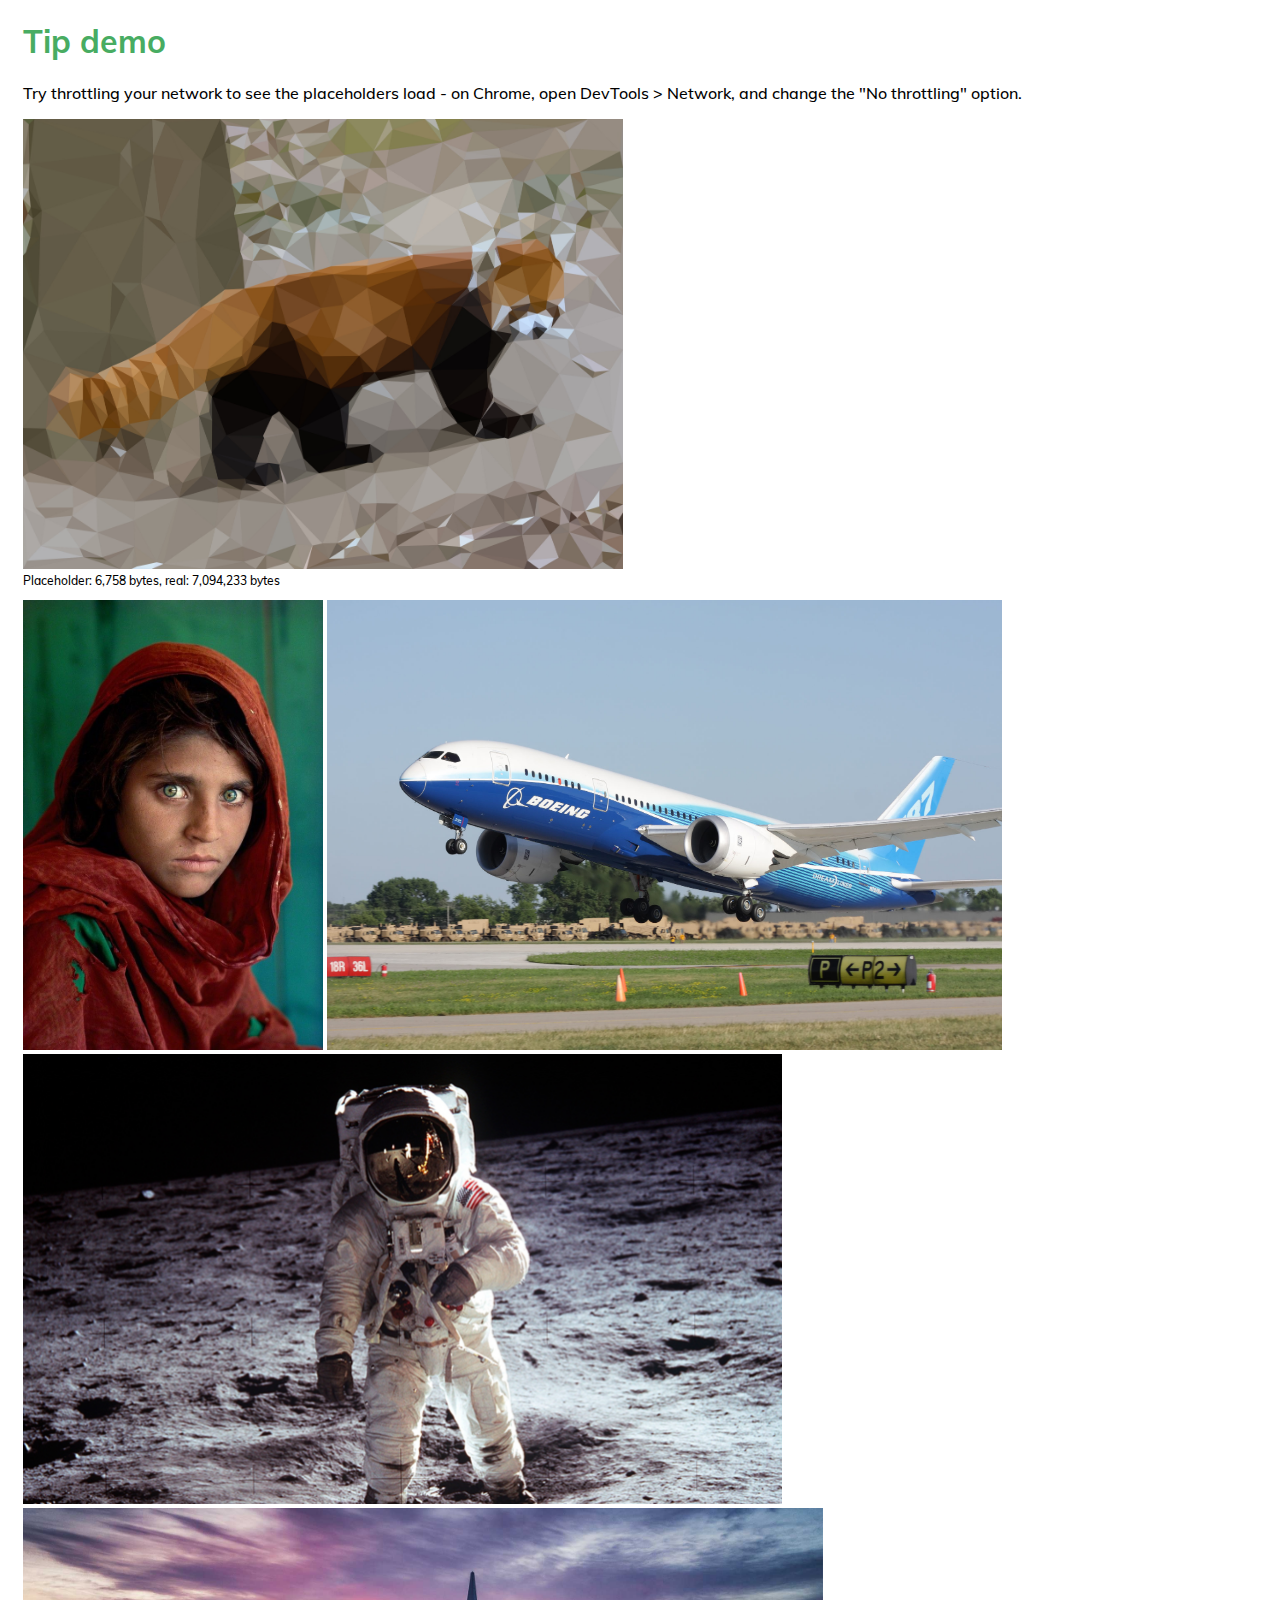
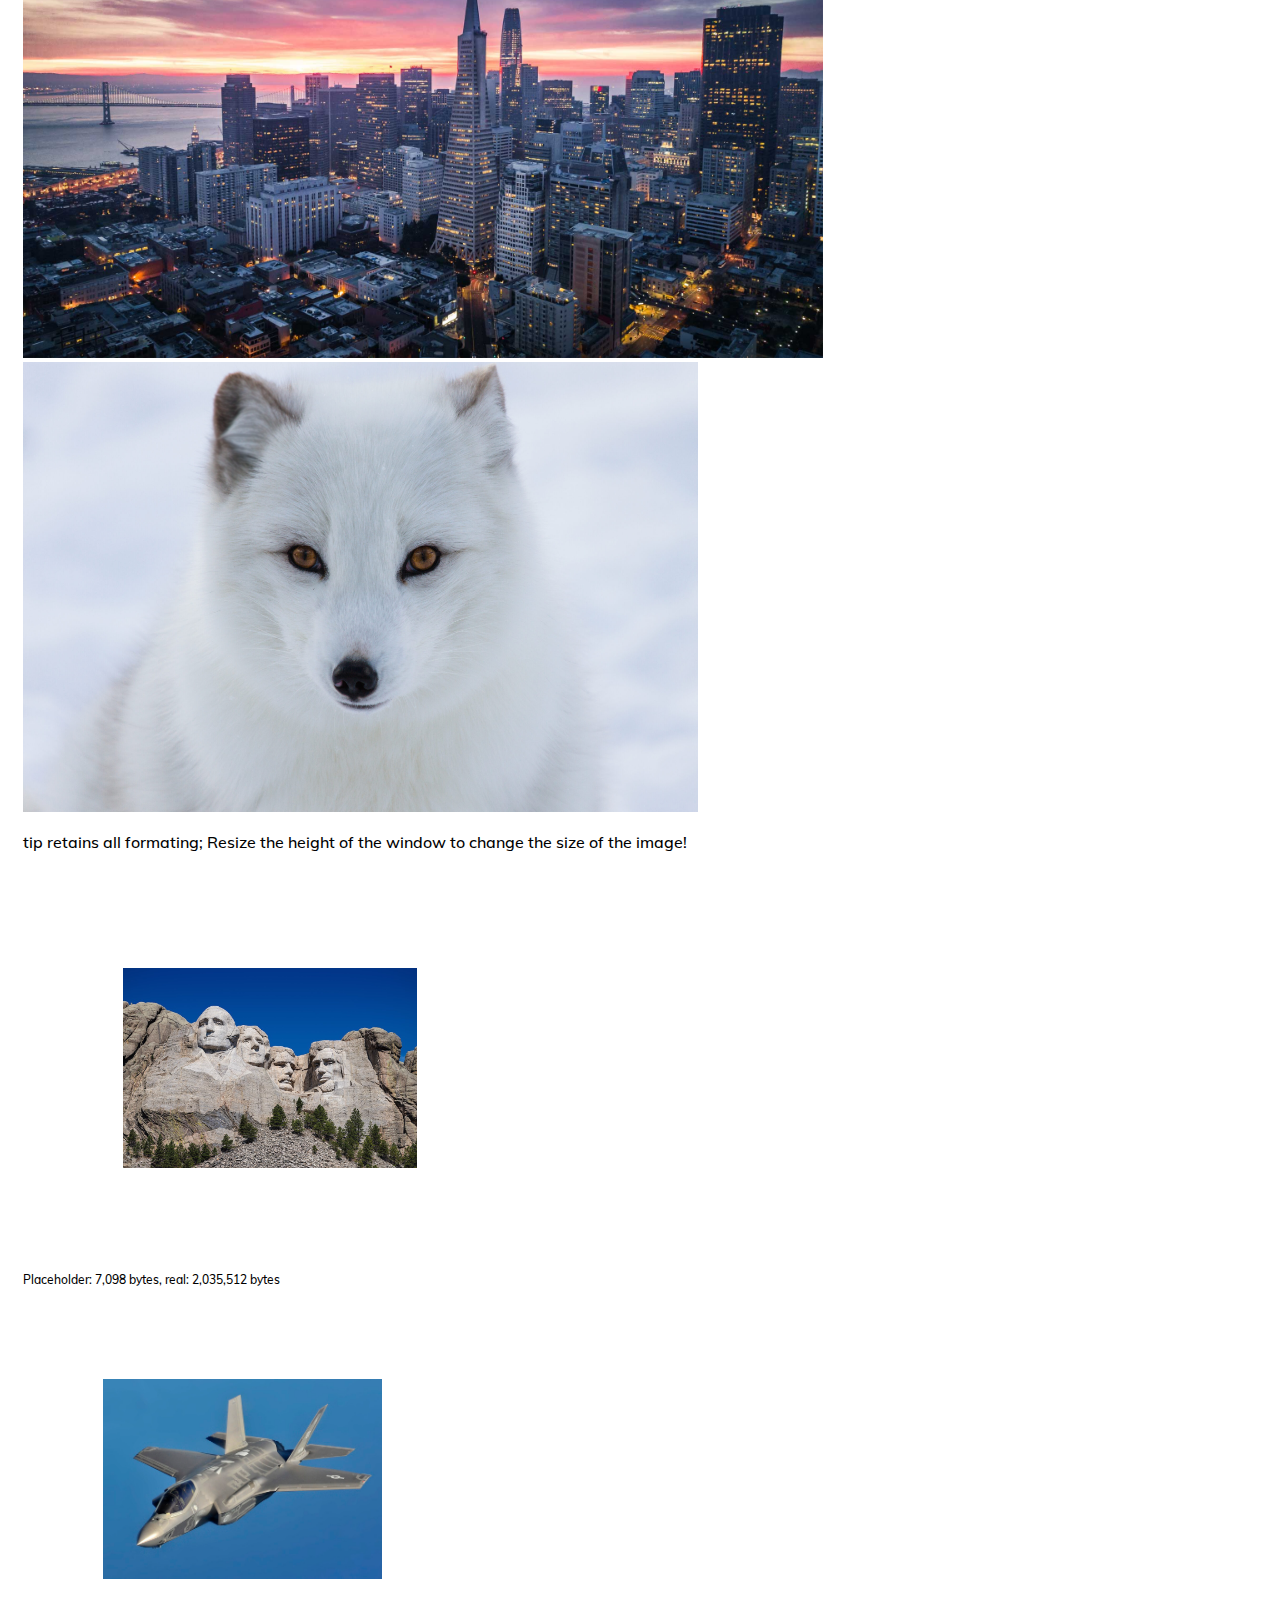
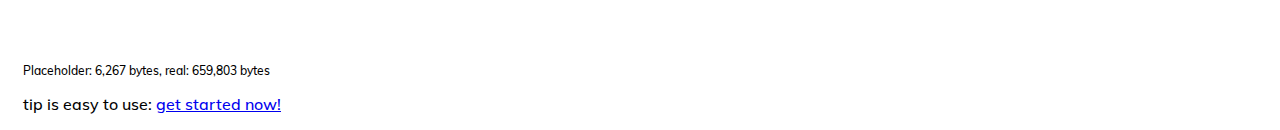
==== tip/index.html @ daf05e50 "Add stress test" ====
<!doctype html>

<html lang="en">

<head>
    <meta charset="utf-8">

    <title>tip</title>
    <link rel="stylesheet" type="text/css" href="main.css">

    <script src="tip.js"></script>
</head>

<body>
    <h1 style="color: #48ac62;">Tip demo</h1>
    <p>Try throttling your network to see the placeholders load - on Chrome, open DevTools > Network, and change the "No
        throttling" option.</p>

    <img data-src="redpanda.jpg" style="height: 50vh;">
    <p style="font-size: 12px; margin-top: 0;">Placeholder: 6,758 bytes, real: 7,094,233 bytes</p>
    <img data-src="girl.jpg" style="height: 50vh;">

    <img data-src="787.jpg" style="height: 50vh;">

    <img data-src="astro.png" style="height: 50vh;">

    <img data-src="sf.jpg" style="height: 50vh;">

    <img data-src="fox.png" style="height: 50vh;">


    <p>tip retains all formating; Resize the height of the window to change the size of the image!</p>
    <div id="rotate">
        <img data-src="rushmore.jpg" style="height: 200px;">
    </div>
    <p style="font-size: 12px; margin-top: 0;">Placeholder: 7,098 bytes, real: 2,035,512 bytes</p>
    <div id="scale">
        <img data-src="f35.png" style="height: 200px;">
    </div>
    <p style="font-size: 12px; margin-top: 0;">Placeholder: 6,267 bytes, real: 659,803 bytes</p>
    <p>
        tip is easy to use: <a href="https://github.com/RH12503/tip">get started now!</a>
    </p>
</body>

</html>
---- tip/main.css ----
/* mulish-500 - latin */

@font-face {
  font-family: 'Mulish';
  font-style: normal;
  font-weight: 500;
  src: url('./assets/mulish-v3-latin-500.eot');
  /* IE9 Compat Modes */
  src: local(''), url('./assets/mulish-v3-latin-500.eot?#iefix') format('embedded-opentype'), /* IE6-IE8 */
  url('./assets/mulish-v3-latin-500.woff2') format('woff2'), /* Super Modern Browsers */
  url('./assets/mulish-v3-latin-500.woff') format('woff'), /* Modern Browsers */
  url('./assets/mulish-v3-latin-500.ttf') format('truetype'), /* Safari, Android, iOS */
  url('./assets/mulish-v3-latin-500.svg#Mulish') format('svg');
  /* Legacy iOS */
}

/* mulish-700 - latin */

@font-face {
  font-family: 'Mulish';
  font-style: normal;
  font-weight: 700;
  src: url('./assets/mulish-v3-latin-700.eot');
  /* IE9 Compat Modes */
  src: local(''), url('./assets/mulish-v3-latin-700.eot?#iefix') format('embedded-opentype'), /* IE6-IE8 */
  url('./assets/mulish-v3-latin-700.woff2') format('woff2'), /* Super Modern Browsers */
  url('./assets/mulish-v3-latin-700.woff') format('woff'), /* Modern Browsers */
  url('./assets/mulish-v3-latin-700.ttf') format('truetype'), /* Safari, Android, iOS */
  url('./assets/mulish-v3-latin-700.svg#Mulish') format('svg');
  /* Legacy iOS */
}

img {
  -webkit-transform: translateZ(0);
  -moz-transform: translateZ(0);
  -ms-transform: translateZ(0);
  -o-transform: translateZ(0);
  transform: translateZ(0);
  will-change: background;
}

body {
  font-family: "Mulish";
}

html {
  padding-left: 15px;
}

@keyframes rotation {
  from {
    transform: rotate(0deg);
  }
  to {
    transform: rotate(359deg);
  }
}

@keyframes scale {
  from {
    transform: scale(1);
  }
  50% {
    transform: scale(1.5);
  }
  to {
    transform: scale(1);
  }
}

#rotate {
  animation: rotation 5s infinite linear;
  display: inline-block;
  margin: 100px;
}

#scale {
  animation: scale 5s infinite ease;
  display: inline-block;
  margin: 80px;
}
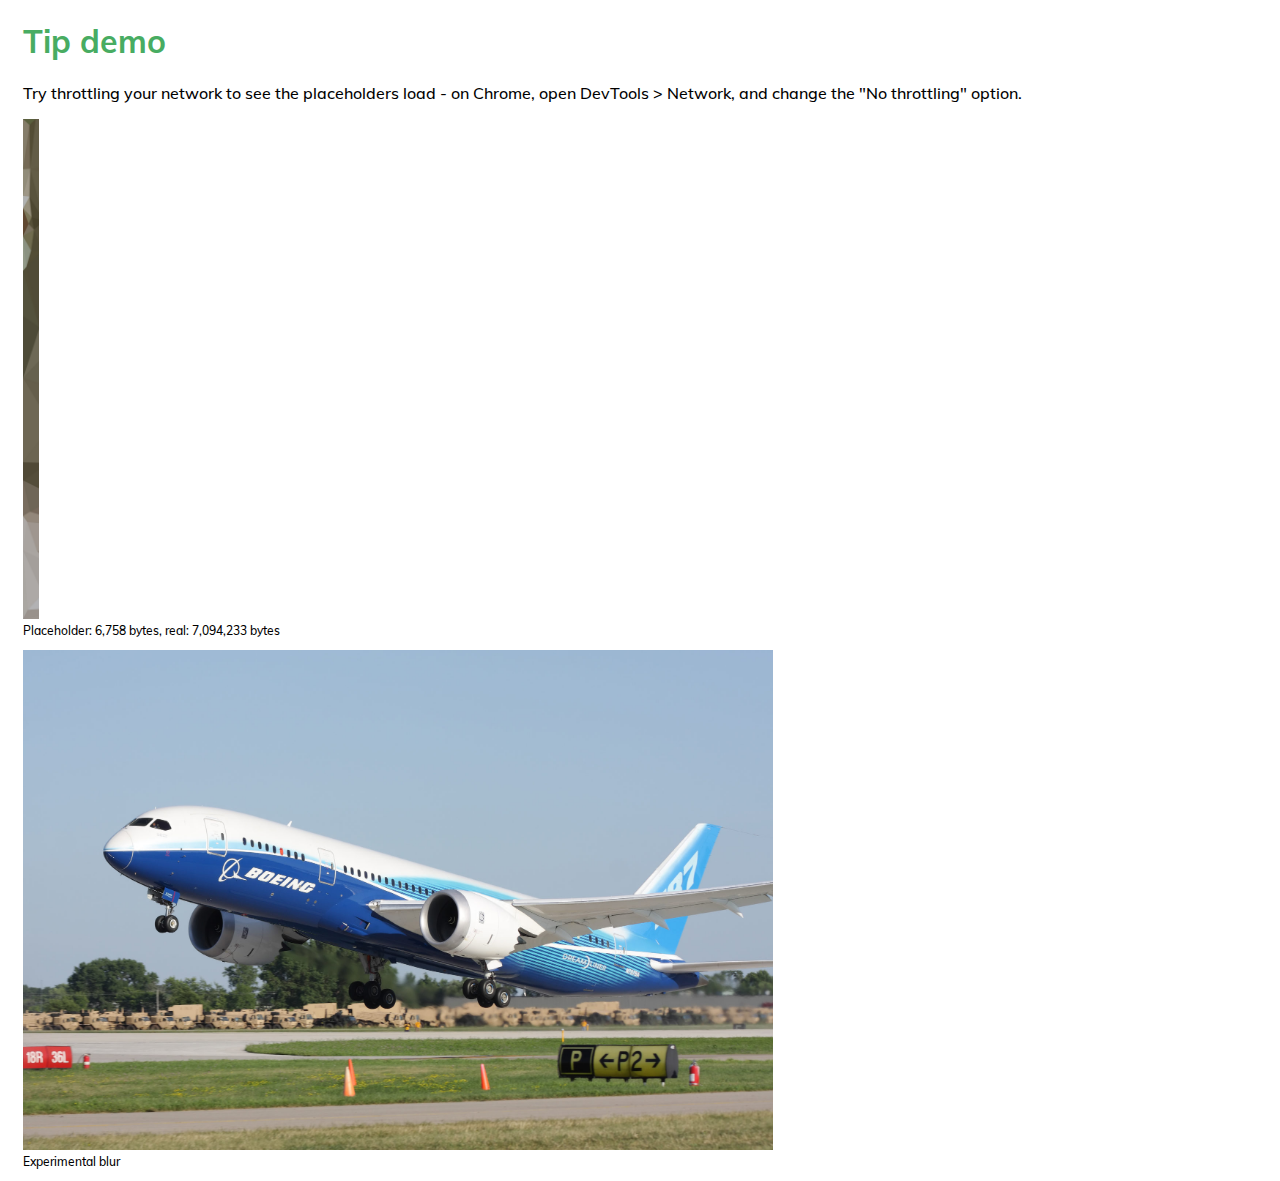
==== commit bea20000: "Update examples" ====
--- a/tip/index.html
+++ b/tip/index.html
@@ -8,7 +8,7 @@
     <title>tip</title>
     <link rel="stylesheet" type="text/css" href="main.css">
 
-    <script src="tip.js"></script>
+    <script src="tip.min.js"></script>
 </head>
 
 <body>
@@ -16,31 +16,11 @@
     <p>Try throttling your network to see the placeholders load - on Chrome, open DevTools > Network, and change the "No
         throttling" option.</p>
 
-    <img data-src="redpanda.jpg" style="height: 50vh;">
+    <img data-src="redpanda.jpg" style="height: 500px;">
     <p style="font-size: 12px; margin-top: 0;">Placeholder: 6,758 bytes, real: 7,094,233 bytes</p>
-    <img data-src="girl.jpg" style="height: 50vh;">
 
-    <img data-src="787.jpg" style="height: 50vh;">
-
-    <img data-src="astro.png" style="height: 50vh;">
-
-    <img data-src="sf.jpg" style="height: 50vh;">
-
-    <img data-src="fox.png" style="height: 50vh;">
-
-
-    <p>tip retains all formating; Resize the height of the window to change the size of the image!</p>
-    <div id="rotate">
-        <img data-src="rushmore.jpg" style="height: 200px;">
-    </div>
-    <p style="font-size: 12px; margin-top: 0;">Placeholder: 7,098 bytes, real: 2,035,512 bytes</p>
-    <div id="scale">
-        <img data-src="f35.png" style="height: 200px;">
-    </div>
-    <p style="font-size: 12px; margin-top: 0;">Placeholder: 6,267 bytes, real: 659,803 bytes</p>
-    <p>
-        tip is easy to use: <a href="https://github.com/RH12503/tip">get started now!</a>
-    </p>
+    <img data-src="787.jpg" data-blur=5 style="height: 500px;">
+    <p style="font-size: 12px; margin-top: 0;">Experimental blur</p>
 </body>
 
 </html>--- a/tip/main.css
+++ b/tip/main.css
@@ -30,52 +30,10 @@
   /* Legacy iOS */
 }
 
-img {
-  -webkit-transform: translateZ(0);
-  -moz-transform: translateZ(0);
-  -ms-transform: translateZ(0);
-  -o-transform: translateZ(0);
-  transform: translateZ(0);
-  will-change: background;
-}
-
 body {
   font-family: "Mulish";
 }
 
 html {
   padding-left: 15px;
-}
-
-@keyframes rotation {
-  from {
-    transform: rotate(0deg);
-  }
-  to {
-    transform: rotate(359deg);
-  }
-}
-
-@keyframes scale {
-  from {
-    transform: scale(1);
-  }
-  50% {
-    transform: scale(1.5);
-  }
-  to {
-    transform: scale(1);
-  }
-}
-
-#rotate {
-  animation: rotation 5s infinite linear;
-  display: inline-block;
-  margin: 100px;
-}
-
-#scale {
-  animation: scale 5s infinite ease;
-  display: inline-block;
-  margin: 80px;
 }